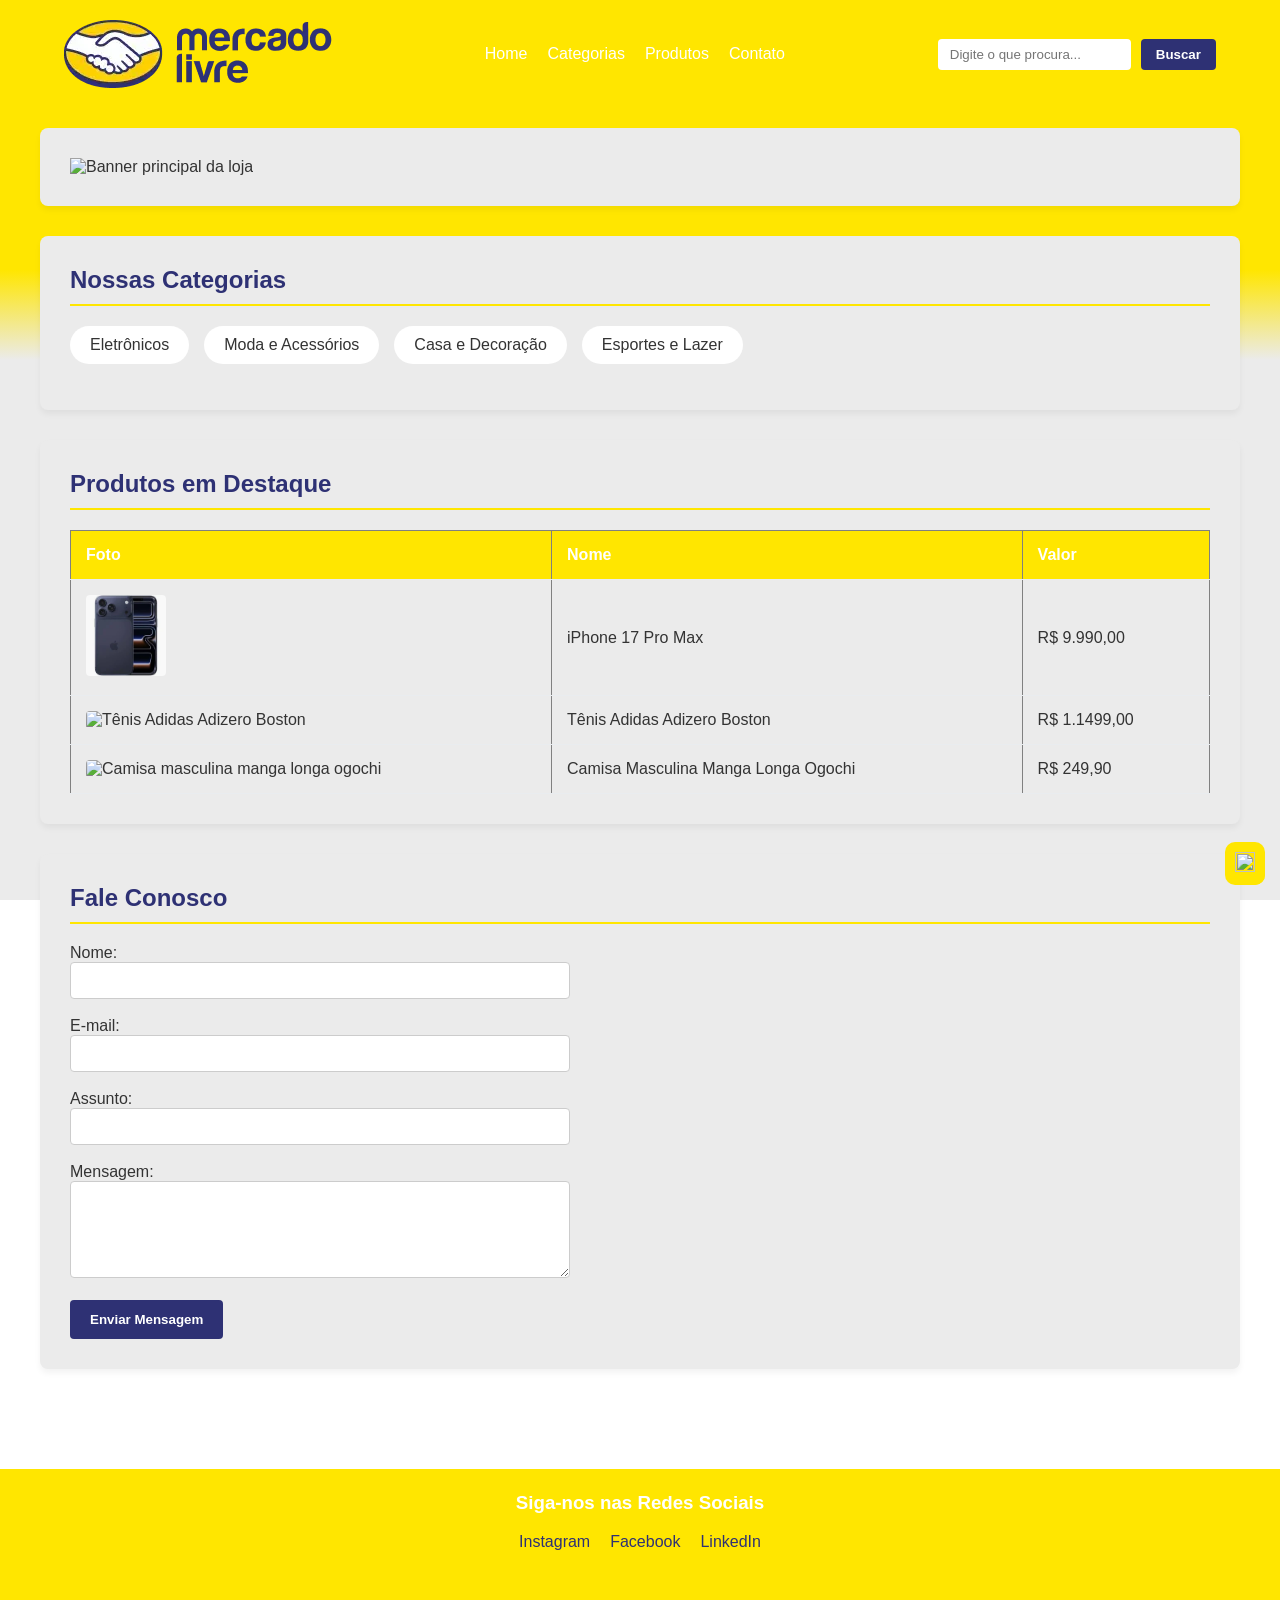
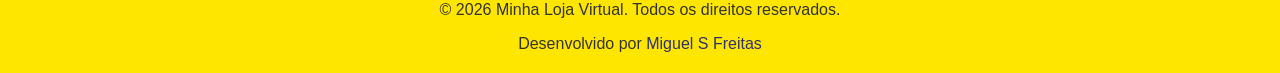
==== aula.html&css/index.html @ 35510a1d "commit" ====
<!DOCTYPE html>
<html lang="pt-BR">
<head>
    <meta charset="UTF-8">
    <meta name="viewport" content="width=device-width, initial-scale=1.0">
    <title>Mercado Livre Brasil | unofficial</title>
    <link rel="stylesheet" href="style.css">
    <link rel="shortcut icon" href="https://encrypted-tbn0.gstatic.com/images?q=tbn:ANd9GcShG1tl8KnpKuqMv7Ojo6HkAEuYJ7xmGa7pJw5ZXZwWMQ&s" type="image/x-icon">
</head>
<body>

    <form action="/carrinho" class="fixed">
        <button type="submit" class="fixed">
        <img src="https://cdn-icons-png.flaticon.com/256/126/126510.png" alt="" width="20" height="20">
        </button>
    </form>

    <header>
        <img src="/aula.html&css/mercadolivrelogo.webp" alt="">
        
        <nav>
            <ul>
                <li><a href="#home">Home</a></li>
                <li><a href="#categorias">Categorias</a></li>
                <li><a href="#produtos">Produtos</a></li>
                <li><a href="#contato">Contato</a></li>
            </ul>
        </nav>
        <form action="/buscar" method="GET">
            <input type="search" name="busca" placeholder="Digite o que procura...">
            <button type="submit">Buscar</button>
        </form>
    </header>

   

    <main>
        <section id="home">
            
            <img src="https://http2.mlstatic.com/D_NQ_739372-MLA113147944067_062026-OO.webp" alt="Banner principal da loja" width="100%">
        </section>


        <section id="categorias">
            <h2>Nossas Categorias</h2>
            <ul>
                <li>Eletrônicos</li>
                <li>Moda e Acessórios</li>
                <li>Casa e Decoração</li>
                <li>Esportes e Lazer</li>
            </ul>
        </section>


        <section id="produtos">
            <h2>Produtos em Destaque</h2>
            <table border="1">
                <thead>
                    <tr>
                        <th>Foto</th>
                        <th>Nome</th>
                        <th>Valor</th>
                    </tr>
                </thead>
                <tbody>
                    <tr>
                        <td><img src="[data-uri]" alt="Iphone 17 Pro Max"></td>
                        <td>iPhone 17 Pro Max</td>
                        <td>R$ 9.990,00</td>
                    </tr>
                    <tr>
                        <td><img src="https://encrypted-tbn0.gstatic.com/shopping?q=tbn:ANd9GcQzBbxKNFIqdDZOTC-YxOVl1ht0ZKMbzvQojtmB2bMCqlG4cFecGzlzckQ6AujMJfy1ZK5MDoSrjoeH97i0z1AO0fVgGDHkxxMQFWtRavoDqxYFt156OWvj" alt="Tênis Adidas Adizero Boston"></td>
                        <td>Tênis Adidas Adizero Boston</td>
                        <td>R$ 1.1499,00</td>
                    </tr>
                    <tr>
                        <td><img src="https://static.dafiti.com.br/p/ogochi-camisa-masculina-manga-longa-ogochi-001550102-marinho-7698-22373251-1-product.jpg?ims=fit-in/333x483" alt="Camisa masculina manga longa ogochi"></td>
                        <td>Camisa Masculina Manga Longa Ogochi</td>
                        <td>R$ 249,90</td>
                    </tr>
                </tbody>
            </table>
        </section>


        <section id="contato">
            <h2>Fale Conosco</h2>
            <form action="/enviar-contato" method="POST">
                <div>
                    <label for="nome">Nome:</label><br>
                    <input type="text" id="nome" name="nome" required>
                </div>
                <br>
                <div>
                    <label for="email">E-mail:</label><br>
                    <input type="email" id="email" name="email" required>
                </div>
                <br>
                <div>
                    <label for="assunto">Assunto:</label><br>
                    <input type="text" id="assunto" name="assunto" required>
                </div>
                <br>
                <div>
                    <label for="mensagem">Mensagem:</label><br>
                    <textarea id="mensagem" name="mensagem" rows="5" cols="30" required></textarea>
                </div>
                <br>
                <button type="submit">Enviar Mensagem</button>
            </form>
        </section>
    </main>

   

    <footer>
        <div>
            <h3>Siga-nos nas Redes Sociais</h3>
            <ul>
                <li><a href="https://instagram.com" target="_blank">Instagram</a></li>
                <li><a href="https://facebook.com" target="_blank">Facebook</a></li>
                <li><a href="https://linkedin.com" target="_blank">LinkedIn</a></li>
            </ul>
        </div>
        <br>
        <div>
            <p>&copy; 2026 Minha Loja Virtual. Todos os direitos reservados.</p>
            
            <p class="dev">Desenvolvido por <a href="https://www.instagram.com/miguel_s_freitas/" target="_blank" rel="noopener noreferrer">Miguel S Freitas</a></p>        
        </div>
    </footer>

</body>
</html>
---- aula.html&css/style.css ----
:root {
    --color-primary: #2E3174;       /* Azul escuro */
    --color-secondary: #FFE600;     /* Amarelo */
    --color-bg-main: #EBEBEB;       /* Cinza claro do fundo */
    --color-bg-card: #FFFFFF;       /* Branco para os cards/itens */
    --color-text-dark: #333333;     /* Cinza escuro para textos */
    --color-text-light: #FFFFFF;    /* Texto branco */
    --color-border: #CCCCCC;        /* Cinza para bordas de input */
    --color-border-light: #E9ECEF;  /* Cinza bem claro para tabelas */
}

body {
    font-family: 'Segoe UI', Tahoma, Geneva, Verdana, sans-serif;
    background-image: linear-gradient(to bottom, var(--color-secondary) 30%, var(--color-bg-main) 40%, var(--color-bg-main) 100%);
    background-attachment: fixed;
    color: var(--color-text-dark);
    margin: 0;
    padding: 0;
    
}

.fixed{
    background-color: #FFE600;
    position: fixed;
    bottom: 15px;
    right: 15px;
    padding: 10px;
    border-radius: 10px;
    border: none;
}

header {
    background-color: var(--color-secondary);
    color: var(--color-text-light);
    padding: 20px 5%;
    display: flex;
    justify-content: space-between;
    align-items: center;
    flex-wrap: wrap;
}

header h1 {
    margin: 0;
    font-size: 24px;
    color: var(--color-primary); 
}

nav ul {
    list-style: none;
    padding: 0;
    display: flex;
    gap: 20px;
}

nav a {
    color: var(--color-text-light);
    text-decoration: none;
    font-weight: 500;
    transition: color 0.3s;
}

nav a:hover {
    color: var(--color-primary);
}

header form {
    display: flex;
    gap: 10px;
}

header input[type="search"] {
    padding: 8px 12px;
    border: none;
    border-radius: 4px;
    outline: none;
}

header button {
    background-color: var(--color-primary);
    color: var(--color-text-light);
    border: none;
    padding: 8px 15px;
    border-radius: 4px;
    cursor: pointer;
    font-weight: bold;
}

main {
    max-width: 1200px;
    margin: 0 auto;
    padding: 20px;
}

section {
    background: var(--color-bg-main);
    padding: 30px;
    margin-bottom: 30px;
    border-radius: 8px;
    box-shadow: 0 4px 6px rgba(0,0,0,0.05);
}

h2 {
    color: var(--color-primary);
    border-bottom: 2px solid var(--color-secondary);
    padding-bottom: 10px;
    margin-top: 0;
}

#categorias ul {
    display: flex;
    gap: 15px;
    padding: 0;
    list-style: none;
    flex-wrap: wrap;
}

#categorias li {
    background-color: var(--color-bg-card);
    padding: 10px 20px;
    border-radius: 20px;
    font-weight: 500;
}

table {
    width: 100%;
    border-collapse: collapse;
    margin-top: 20px;
}

th, td {
    padding: 15px;
    text-align: left;
    border-bottom: 1px solid var(--color-border-light);
}

th {
    background-color: var(--color-secondary);
    color: var(--color-text-light);
}

td img {
    width: 80px;
    height: auto;
    border-radius: 4px;
}

#contato form {
    max-width: 500px;
}

input[type="text"], input[type="email"], textarea {
    width: 100%;
    padding: 10px;
    border: 1px solid var(--color-border);
    border-radius: 4px;
    box-sizing: border-box;
}

#contato button {
    background-color: var(--color-primary);
    color: var(--color-text-light);
    border: none;
    padding: 12px 20px;
    border-radius: 4px;
    cursor: pointer;
    font-weight: bold;
    transition: background 0.3s;
}

#contato button:hover {
    background-color: var(--color-secondary);
}

footer {
        background-color: var(--color-secondary);
        color: var(--color-text-dark);
        padding: 4px 5%;
        text-align: center;
        margin-top: 50px;
    }

    footer h3 {
        color: white;
    }

    footer ul {
        list-style: none;
        padding: 0;
        display: flex;
        justify-content: center;
        gap: 20px;
    }

    footer a {
        color: var(--color-primary);
        text-decoration: none;
    }

    footer a:hover {
        color: var(--color-text-dark);
    }

    footer p a{
        color: var(--color-primary);
    }
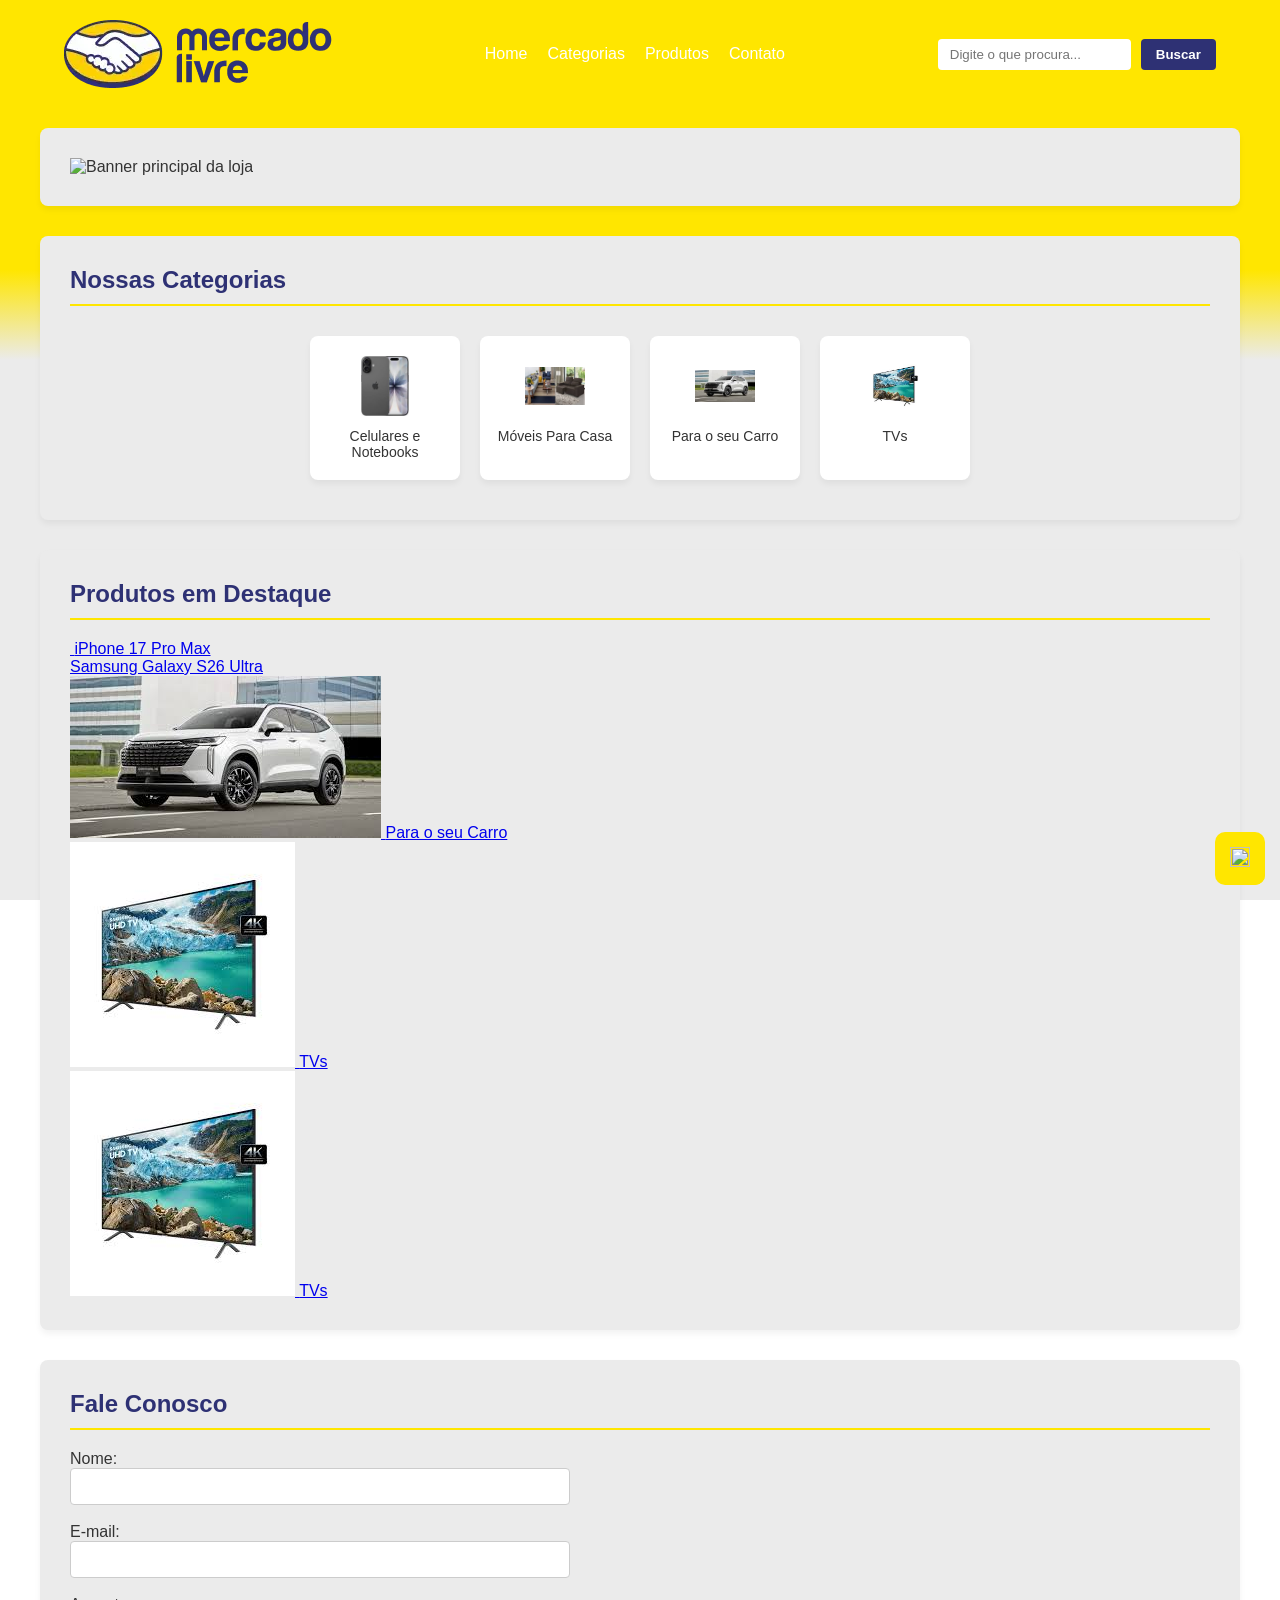
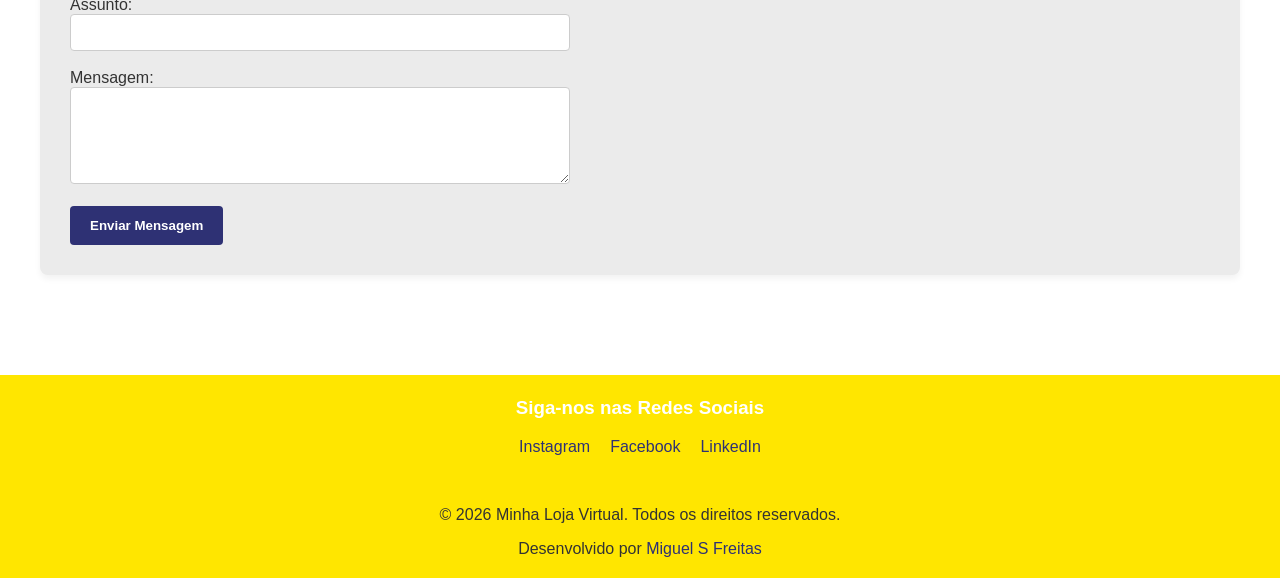
==== commit 2c114016: "mm" ====
--- a/aula.html&css/index.html
+++ b/aula.html&css/index.html
@@ -43,43 +43,83 @@
 
         <section id="categorias">
             <h2>Nossas Categorias</h2>
-            <ul>
-                <li>Eletrônicos</li>
-                <li>Moda e Acessórios</li>
-                <li>Casa e Decoração</li>
-                <li>Esportes e Lazer</li>
-            </ul>
+            <div class="categorias-container">
+
+                <div class="categoria-item">
+                    <a href="#Celulares_e_Notebooks">
+                        <img src="[data-uri]" alt="um celular">
+                        <span>Celulares e Notebooks</span>
+                    </a>
+                </div>
+
+                <div class="categoria-item">
+                    <a href="#moveis-casa">
+                        <img src="[data-uri]" alt="Móveis pra Casa">
+                        <span>Móveis Para Casa</span>
+                    </a>
+                </div>
+
+                <div class="categoria-item">
+                    <a href="#Carro">
+                        <img src="[data-uri]" alt="carros">
+                        <span>Para o seu Carro</span>
+                    </a>
+                </div>
+
+                <div class="categoria-item">
+                    <a href="#TVs">
+                        <img src="[data-uri]" alt="tv">
+                        <span>TVs</span>
+                    </a>
+                </div>
+
+
+            </div>
         </section>
 
 
         <section id="produtos">
             <h2>Produtos em Destaque</h2>
-            <table border="1">
-                <thead>
-                    <tr>
-                        <th>Foto</th>
-                        <th>Nome</th>
-                        <th>Valor</th>
-                    </tr>
-                </thead>
-                <tbody>
-                    <tr>
-                        <td><img src="[data-uri]" alt="Iphone 17 Pro Max"></td>
-                        <td>iPhone 17 Pro Max</td>
-                        <td>R$ 9.990,00</td>
-                    </tr>
-                    <tr>
-                        <td><img src="https://encrypted-tbn0.gstatic.com/shopping?q=tbn:ANd9GcQzBbxKNFIqdDZOTC-YxOVl1ht0ZKMbzvQojtmB2bMCqlG4cFecGzlzckQ6AujMJfy1ZK5MDoSrjoeH97i0z1AO0fVgGDHkxxMQFWtRavoDqxYFt156OWvj" alt="Tênis Adidas Adizero Boston"></td>
-                        <td>Tênis Adidas Adizero Boston</td>
-                        <td>R$ 1.1499,00</td>
-                    </tr>
-                    <tr>
-                        <td><img src="https://static.dafiti.com.br/p/ogochi-camisa-masculina-manga-longa-ogochi-001550102-marinho-7698-22373251-1-product.jpg?ims=fit-in/333x483" alt="Camisa masculina manga longa ogochi"></td>
-                        <td>Camisa Masculina Manga Longa Ogochi</td>
-                        <td>R$ 249,90</td>
-                    </tr>
-                </tbody>
-            </table>
+            <div class="produtos-container">
+
+                <div class="produtos-item">
+                    <a href="#iPhone 17 Pro Max">
+                        <img src="https://encrypted-tbn0.gstatic.com/shopping?q=tbn:ANd9GcSKv3u4v4nArBNdKwiUl1QnKhI1wl_YslGRGh_LOv_IsK9ASSg76wqDmvR0JoVU7d6ywnVuiEQ9RoTDPtqTlLYfMT6AehzY9-u3kzzHWShZV_ADRFR0AQcmQExdur-ZFpIrd74V80qwsQ&usqp=CAc" alt="">
+                        <span> iPhone 17 Pro Max</span>
+                    </a>
+                </div>
+
+                <div class="produto-item">
+                    <a href="Samsung Galaxy S26 Ultra </a>
+                        <img src="" alt="">
+                        <span>Samsung Galaxy S26 Ultra</span>
+                    </a>
+                </div>
+
+                <div class="produto-item">
+                    <a href="#Carro">
+                        <img src="[data-uri]" alt="carros">
+                        <span>Para o seu Carro</span>
+                    </a>
+                </div>
+
+                <div class="produto-item">
+                    <a href="#TVs">
+                        <img src="[data-uri]" alt="tv">
+                        <span>TVs</span>
+                    </a>
+                </div>
+
+                <div class="produto-item">
+                    <a href="#TVs">
+                        <img src="[data-uri]" alt="tv">
+                        <span>TVs</span>
+                    </a>
+                </div>
+
+
+            </div>
+            
         </section>
 
 
--- a/aula.html&css/style.css
+++ b/aula.html&css/style.css
@@ -1,13 +1,12 @@
-
 :root {
-    --color-primary: #2E3174;       /* Azul escuro */
-    --color-secondary: #FFE600;     /* Amarelo */
-    --color-bg-main: #EBEBEB;       /* Cinza claro do fundo */
-    --color-bg-card: #FFFFFF;       /* Branco para os cards/itens */
-    --color-text-dark: #333333;     /* Cinza escuro para textos */
-    --color-text-light: #FFFFFF;    /* Texto branco */
-    --color-border: #CCCCCC;        /* Cinza para bordas de input */
-    --color-border-light: #E9ECEF;  /* Cinza bem claro para tabelas */
+    --color-primary: #2E3174;
+    --color-secondary: #FFE600;
+    --color-bg-main: #EBEBEB;
+    --color-bg-card: #FFFFFF;
+    --color-text-dark: #333333;
+    --color-text-light: #FFFFFF;
+    --color-border: #CCCCCC;
+    --color-border-light: #E9ECEF;
 }
 
 body {
@@ -17,15 +16,14 @@
     color: var(--color-text-dark);
     margin: 0;
     padding: 0;
-    
-}
-
-.fixed{
+}
+
+.fixed {
     background-color: #FFE600;
     position: fixed;
     bottom: 15px;
     right: 15px;
-    padding: 10px;
+    padding: 15px;
     border-radius: 10px;
     border: none;
 }
@@ -107,42 +105,47 @@
     margin-top: 0;
 }
 
-#categorias ul {
-    display: flex;
-    gap: 15px;
-    padding: 0;
-    list-style: none;
+.categorias-container {
+    display: flex;
+    gap: 20px;
     flex-wrap: wrap;
-}
-
-#categorias li {
+    justify-content: center;
+    padding: 10px 0;
+}
+
+.categoria-item {
     background-color: var(--color-bg-card);
-    padding: 10px 20px;
-    border-radius: 20px;
+    border-radius: 8px;
+    box-shadow: 0 4px 6px rgba(0, 0, 0, 0.05);
+    width: 150px;
+    text-align: center;
+}
+
+.categoria-item a {
+    display: flex;
+    flex-direction: column;
+    align-items: center;
+    gap: 12px;
+    padding: 20px 15px;
+    text-decoration: none;
+    color: var(--color-text-dark);
     font-weight: 500;
-}
-
-table {
-    width: 100%;
-    border-collapse: collapse;
-    margin-top: 20px;
-}
-
-th, td {
-    padding: 15px;
-    text-align: left;
-    border-bottom: 1px solid var(--color-border-light);
-}
-
-th {
-    background-color: var(--color-secondary);
-    color: var(--color-text-light);
-}
-
-td img {
-    width: 80px;
-    height: auto;
-    border-radius: 4px;
+    height: 100%;
+    box-sizing: border-box;
+}
+
+.categoria-item img {
+    width: 60px;
+    height: 60px;
+    object-fit: contain;
+}
+
+.categoria-item span {
+    font-size: 14px;
+}
+
+.categoria-item a:hover span {
+    color: var(--color-primary);
 }
 
 #contato form {
@@ -173,34 +176,34 @@
 }
 
 footer {
-        background-color: var(--color-secondary);
-        color: var(--color-text-dark);
-        padding: 4px 5%;
-        text-align: center;
-        margin-top: 50px;
-    }
-
-    footer h3 {
-        color: white;
-    }
-
-    footer ul {
-        list-style: none;
-        padding: 0;
-        display: flex;
-        justify-content: center;
-        gap: 20px;
-    }
-
-    footer a {
-        color: var(--color-primary);
-        text-decoration: none;
-    }
-
-    footer a:hover {
-        color: var(--color-text-dark);
-    }
-
-    footer p a{
-        color: var(--color-primary);
-    }+    background-color: var(--color-secondary);
+    color: var(--color-text-dark);
+    padding: 4px 5%;
+    text-align: center;
+    margin-top: 50px;
+}
+
+footer h3 {
+    color: white;
+}
+
+footer ul {
+    list-style: none;
+    padding: 0;
+    display: flex;
+    justify-content: center;
+    gap: 20px;
+}
+
+footer a {
+    color: var(--color-primary);
+    text-decoration: none;
+}
+
+footer a:hover {
+    color: var(--color-text-dark);
+}
+
+footer p a {
+    color: var(--color-primary);
+}
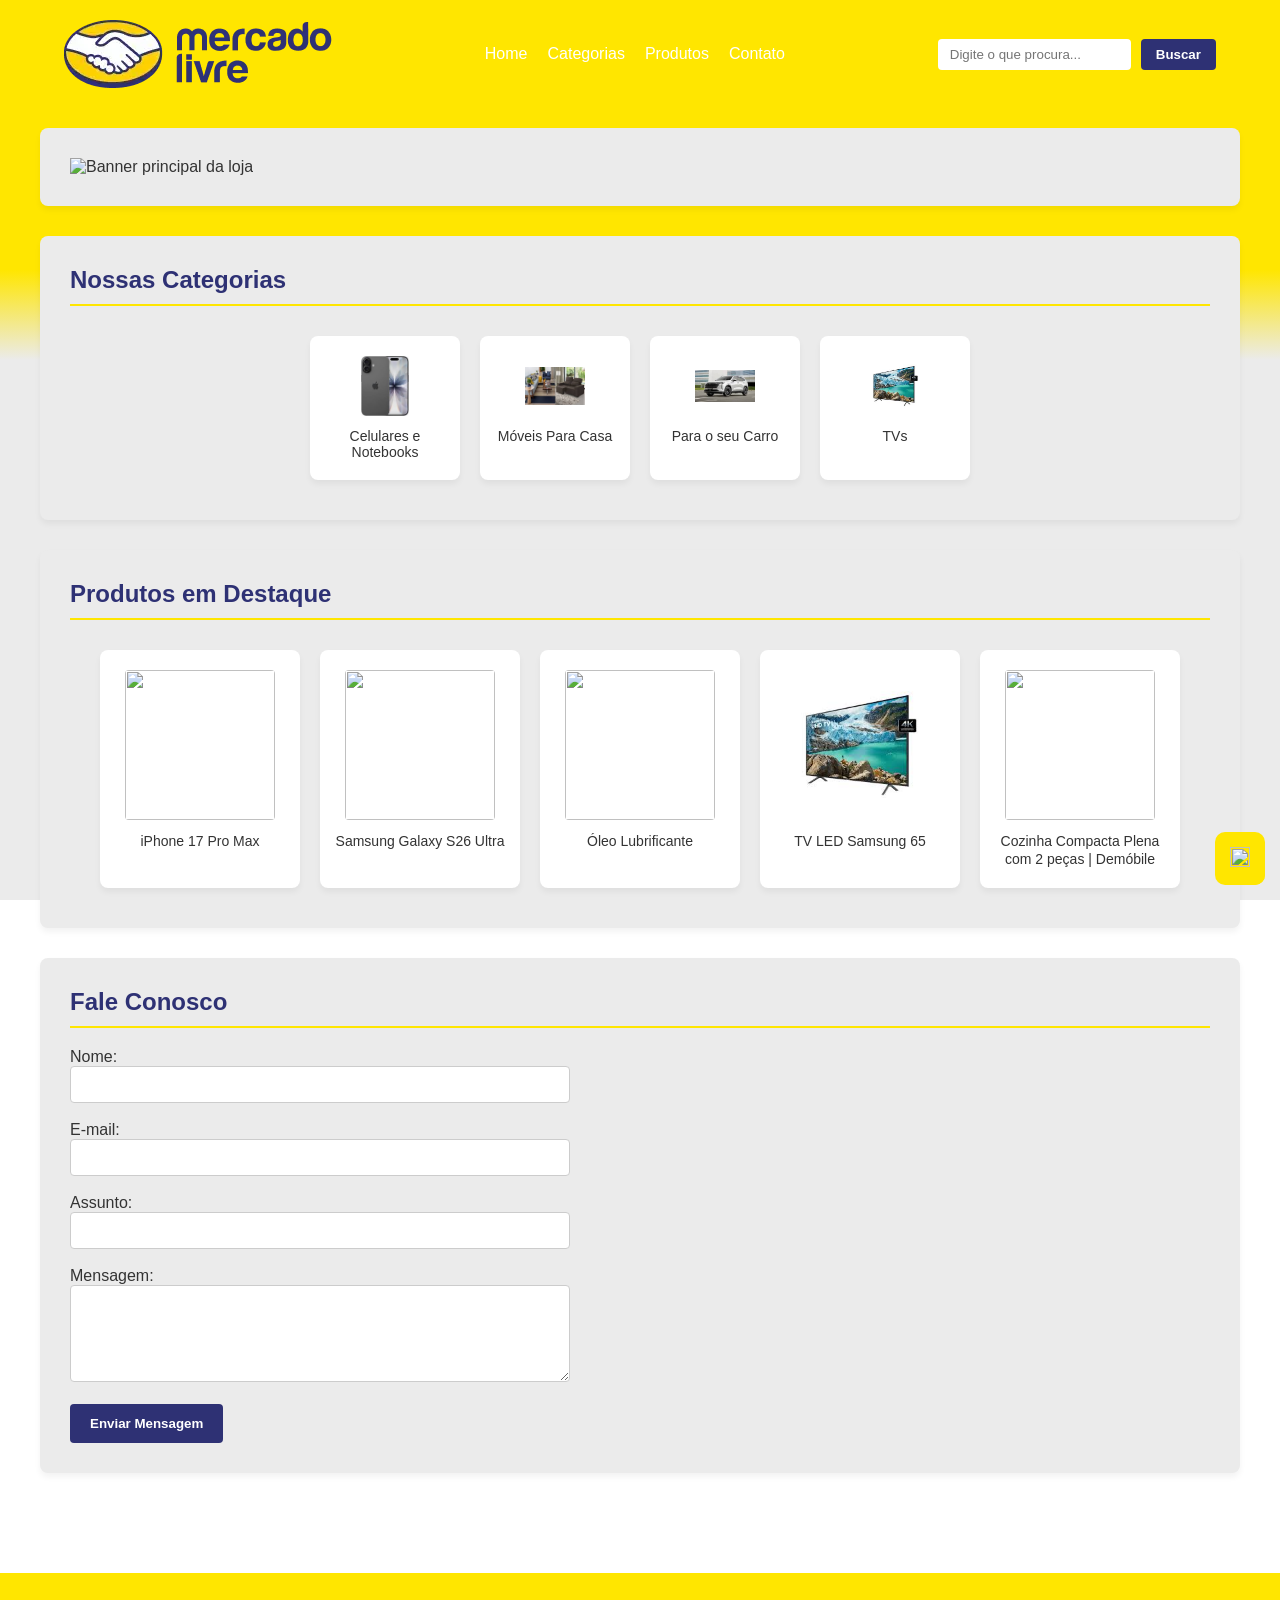
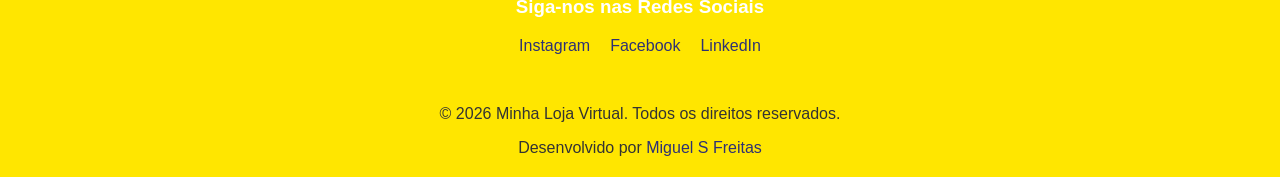
==== commit e05aa698: "Add product container and item styles for improved layout and design" ====
--- a/aula.html&css/index.html
+++ b/aula.html&css/index.html
@@ -89,31 +89,31 @@
                     </a>
                 </div>
 
-                <div class="produto-item">
-                    <a href="Samsung Galaxy S26 Ultra </a>
-                        <img src="" alt="">
+                 <div class="produtos-item">
+                    <a href="#samsung Galaxy S26 Ultra">
+                        <img src="https://encrypted-tbn1.gstatic.com/shopping?q=tbn:ANd9GcQYKaF6PsLPtW6UeiCFq0L9rcRPikV3uJDADtwJXtV9jA8X9ILokVLvcJTOpkd8MpBUsEEc2xfDZKvsn1kgsRp9G5poGHMFP1fD0j1FSxFBGZS95CHhF788RYYKiEX01Afq1rnQ-HF1vPk&usqp=CAc" alt="">
                         <span>Samsung Galaxy S26 Ultra</span>
                     </a>
                 </div>
 
                 <div class="produto-item">
-                    <a href="#Carro">
-                        <img src="[data-uri]" alt="carros">
-                        <span>Para o seu Carro</span>
+                    <a href="#Óleo Lubrificante">
+                        <img src="https://encrypted-tbn2.gstatic.com/shopping?q=tbn:ANd9GcSHtkfvUf-5pEqBhwIdQTy6mHrMv2cVHFNwSASppXdqwYE8Rne4DqIX6J9jXvJcxglTsqFTWBJksxbKb84gkzmoFUP_0gM33svpMUCrqJLh0akZUtXkJBTFPw" alt="">
+                        <span>Óleo Lubrificante</span>
+                    </a>
+                </div>
+
+                <div class="produto-item">
+                    <a href="#TV LED Samsung 65">
+                        <img src="[data-uri]" alt="tv">
+                        <span>TV LED Samsung 65</span>
                     </a>
                 </div>
 
                 <div class="produto-item">
                     <a href="#TVs">
-                        <img src="[data-uri]" alt="tv">
-                        <span>TVs</span>
-                    </a>
-                </div>
-
-                <div class="produto-item">
-                    <a href="#TVs">
-                        <img src="[data-uri]" alt="tv">
-                        <span>TVs</span>
+                        <img src="https://mediacdn.simonetti.com.br/media/catalog/product/cache/f777e0fcb693fc2eda14df7367849c5a/9/3/93070.jpg" alt="">
+                        <span>Cozinha Compacta Plena com 2 peças | Demóbile</span>
                     </a>
                 </div>
 
--- a/aula.html&css/style.css
+++ b/aula.html&css/style.css
@@ -148,6 +148,51 @@
     color: var(--color-primary);
 }
 
+.produtos-container {
+    display: flex;
+    gap: 20px;
+    flex-wrap: wrap;
+    justify-content: center;
+    padding: 10px 0;
+}
+
+.produtos-item, .produto-item {
+    background-color: var(--color-bg-card);
+    border-radius: 8px;
+    box-shadow: 0 4px 6px rgba(0, 0, 0, 0.05);
+    width: 200px;
+    text-align: center;
+}
+
+.produtos-item a, .produto-item a {
+    display: flex;
+    flex-direction: column;
+    align-items: center;
+    gap: 12px;
+    padding: 20px 15px;
+    text-decoration: none;
+    color: var(--color-text-dark);
+    font-weight: 500;
+    height: 100%;
+    box-sizing: border-box;
+}
+
+.produtos-item img, .produto-item img {
+    width: 150px;
+    height: 150px;
+    object-fit: cover;
+    border-radius: 4px;
+}
+
+.produtos-item span, .produto-item span {
+    font-size: 14px;
+    line-height: 1.3;
+}
+
+.produtos-item a:hover span, .produto-item a:hover span {
+    color: var(--color-primary);
+}
+
 #contato form {
     max-width: 500px;
 }
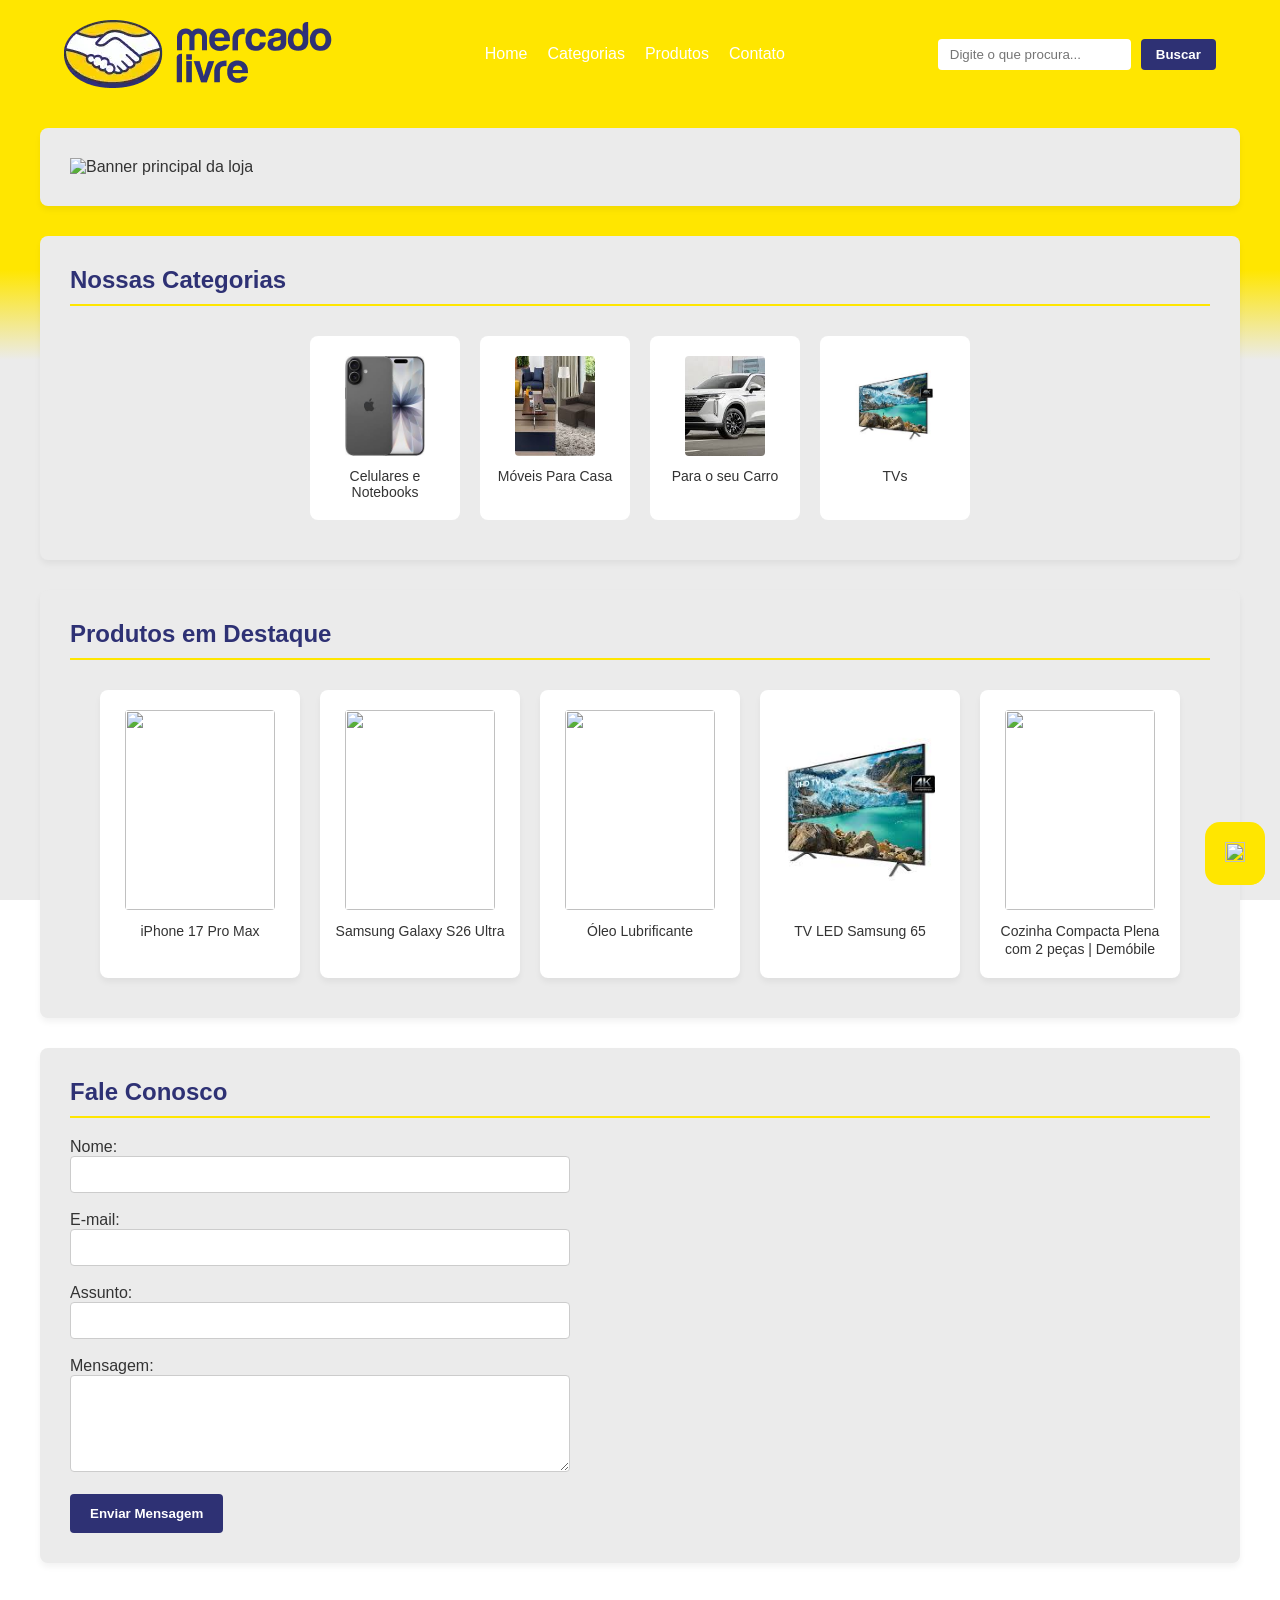
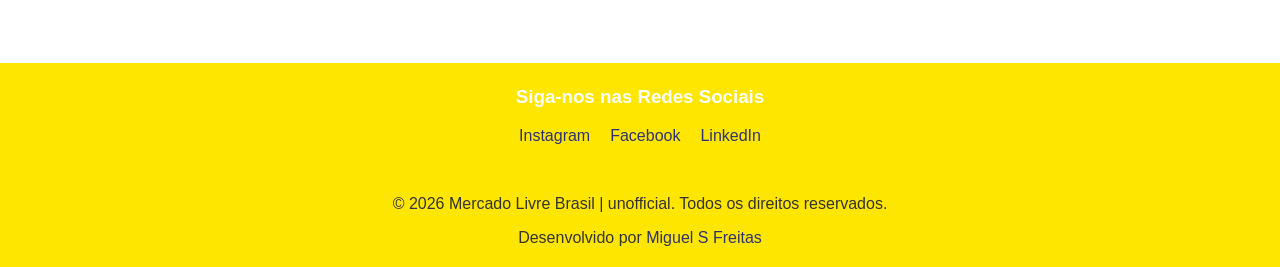
==== commit f876bb71: "nome &copy" ====
--- a/aula.html&css/index.html
+++ b/aula.html&css/index.html
@@ -164,7 +164,7 @@
         </div>
         <br>
         <div>
-            <p>&copy; 2026 Minha Loja Virtual. Todos os direitos reservados.</p>
+            <p>&copy; 2026 Mercado Livre Brasil | unofficial. Todos os direitos reservados.</p>
             
             <p class="dev">Desenvolvido por <a href="https://www.instagram.com/miguel_s_freitas/" target="_blank" rel="noopener noreferrer">Miguel S Freitas</a></p>        
         </div>
--- a/aula.html&css/style.css
+++ b/aula.html&css/style.css
@@ -23,8 +23,8 @@
     position: fixed;
     bottom: 15px;
     right: 15px;
-    padding: 15px;
-    border-radius: 10px;
+    padding: 20px;
+    border-radius: 15px;
     border: none;
 }
 
@@ -116,7 +116,7 @@
 .categoria-item {
     background-color: var(--color-bg-card);
     border-radius: 8px;
-    box-shadow: 0 4px 6px rgba(0, 0, 0, 0.05);
+    box-shadow: 0 4px 6px --color-text-dark;
     width: 150px;
     text-align: center;
 }
@@ -135,9 +135,10 @@
 }
 
 .categoria-item img {
-    width: 60px;
-    height: 60px;
-    object-fit: contain;
+    width: 80px;
+    height: 100px;
+    object-fit: cover;
+    border-radius: 4px;
 }
 
 .categoria-item span {
@@ -179,7 +180,7 @@
 
 .produtos-item img, .produto-item img {
     width: 150px;
-    height: 150px;
+    height: 200px;
     object-fit: cover;
     border-radius: 4px;
 }
